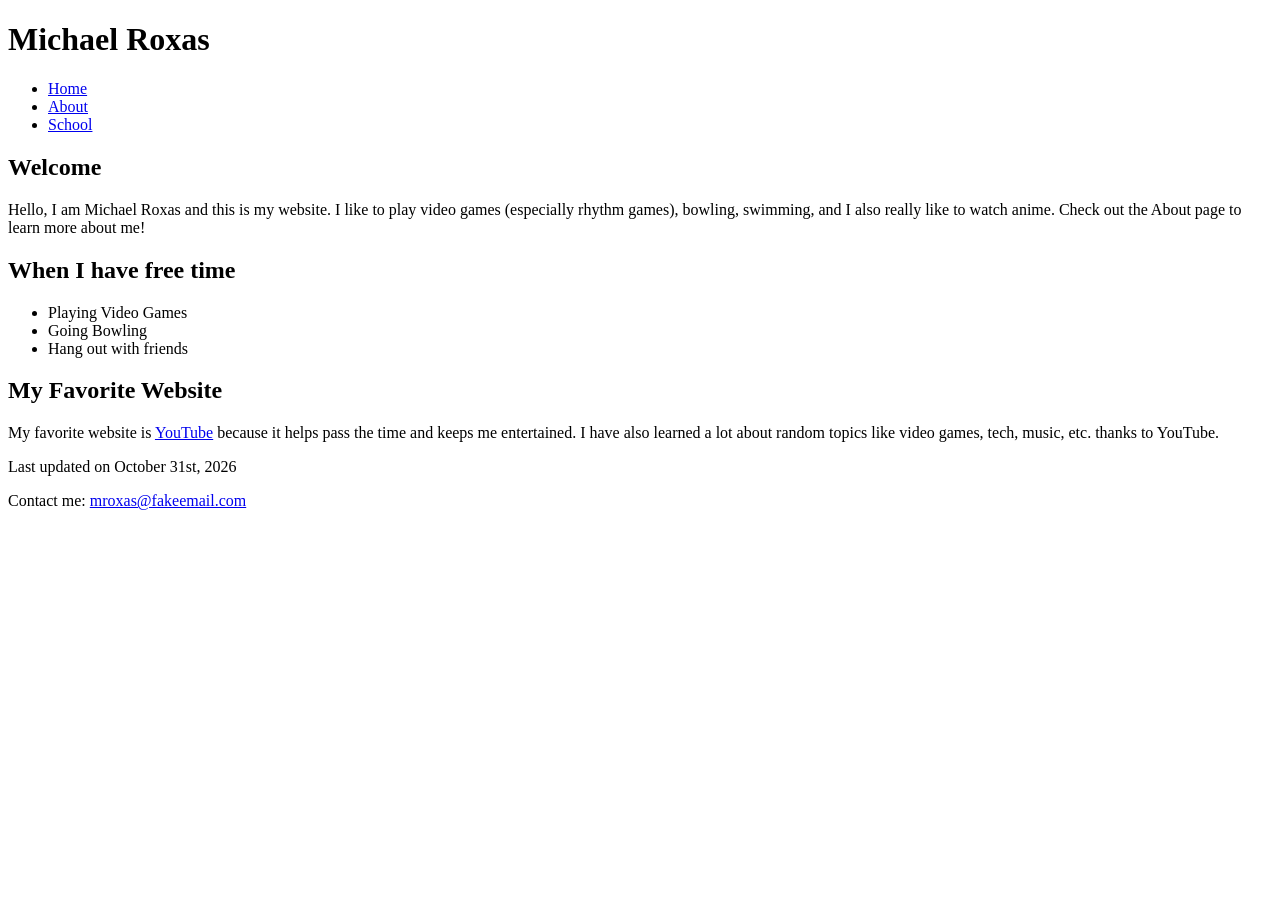
==== index.html @ 88060149 "Add files via upload" ====
<!DOCTYPE html>
<html lang="en">
  <head>
    <meta charset="utf-8" />
    <title>Michael Roxas</title>
    <link rel="stylesheet" href="styles.css" />
  </head>
  <body>
    <header>
      <h1>Michael Roxas</h1>
      <nav>
        <ul>
          <li><a href="index.html">Home</a></li>
          <li><a href="about.html">About</a></li>
          <li><a href="#">School</a></li>
        </ul>
      </nav>
    </header>

    <main>
      <h2>Welcome</h2>
      <p>
        Hello, I am Michael Roxas and this is my website. I like to play video
        games (especially rhythm games), bowling, swimming, and I also really
        like to watch anime. Check out the About page to learn more about me!
      </p>

      <h2>When I have free time</h2>
      <ul>
        <li>Playing Video Games</li>
        <li>Going Bowling</li>
        <li>Hang out with friends</li>
      </ul>

      <h2>My Favorite Website</h2>
      <p>
        My favorite website is
        <a href="https://www.youtube.com/">YouTube</a> because it helps pass the time and keeps me entertained. 
        I have also learned a lot about random topics like video games, tech, music, etc. thanks to YouTube.
      </p>
    </main>

    <footer>
      <p>Last updated on October 31st, 2026</p>
      <p>Contact me: <a href="mailto:mroxas@fakeemail.com">mroxas@fakeemail.com</a></p>
    </footer>
  </body>
</html>
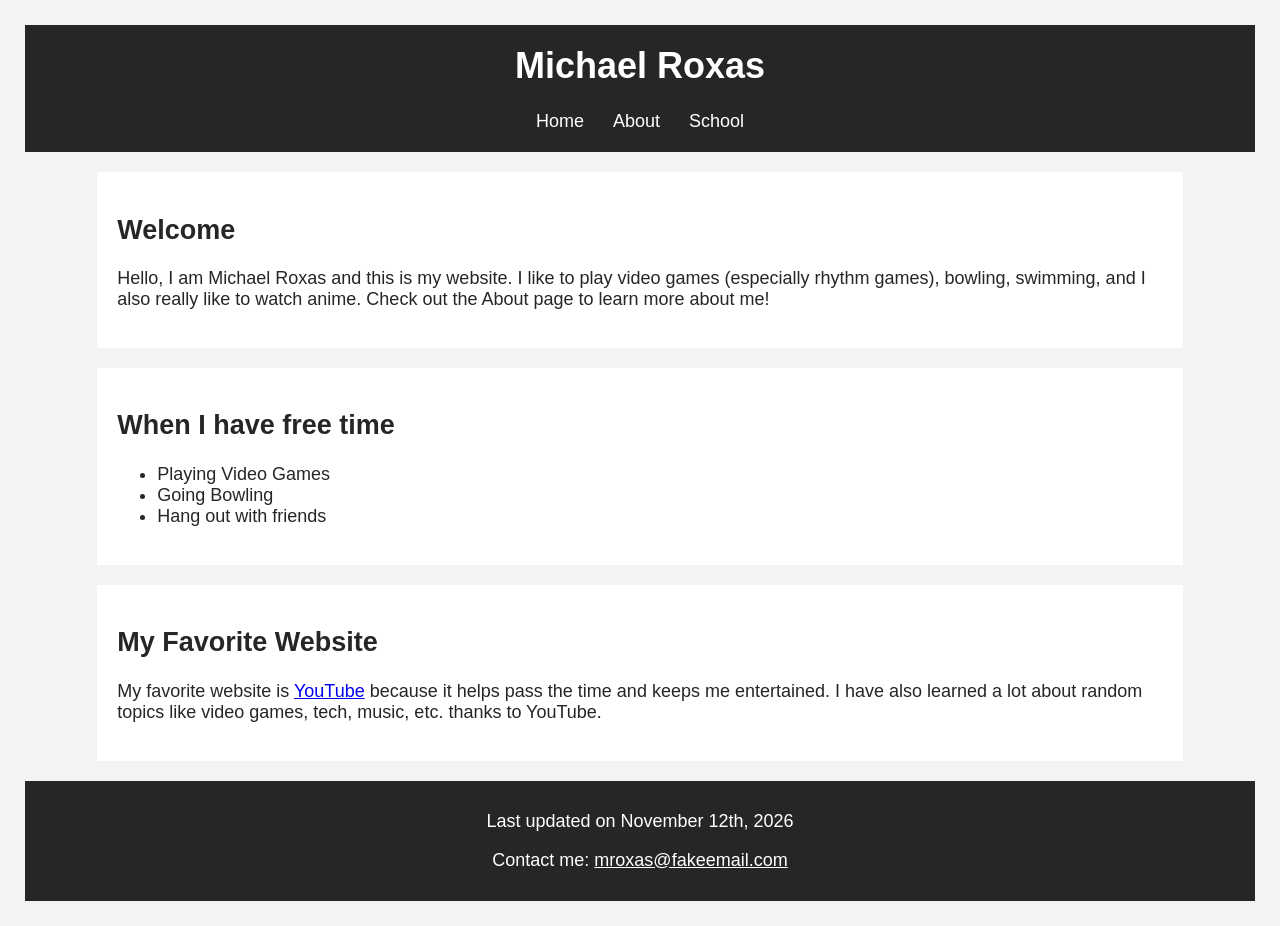
==== commit c0fd98be: "Add files via upload" ====
--- a/index.html
+++ b/index.html
@@ -1,9 +1,9 @@
 <!DOCTYPE html>
 <html lang="en">
   <head>
-    <meta charset="utf-8" />
+    <meta charset="utf-8">
     <title>Michael Roxas</title>
-    <link rel="stylesheet" href="styles.css" />
+    <link rel="stylesheet" href="styles.css">
   </head>
   <body>
     <header>
@@ -18,31 +18,37 @@
     </header>
 
     <main>
-      <h2>Welcome</h2>
-      <p>
-        Hello, I am Michael Roxas and this is my website. I like to play video
-        games (especially rhythm games), bowling, swimming, and I also really
-        like to watch anime. Check out the About page to learn more about me!
-      </p>
+      <section>
+        <h2>Welcome</h2>
+        <p>
+          Hello, I am Michael Roxas and this is my website. I like to play video
+          games (especially rhythm games), bowling, swimming, and I also really
+          like to watch anime. Check out the About page to learn more about me!
+        </p>
+      </section>
 
-      <h2>When I have free time</h2>
-      <ul>
-        <li>Playing Video Games</li>
-        <li>Going Bowling</li>
-        <li>Hang out with friends</li>
-      </ul>
+      <section>
+        <h2>When I have free time</h2>
+        <ul>
+          <li>Playing Video Games</li>
+          <li>Going Bowling</li>
+          <li>Hang out with friends</li>
+        </ul>
+      </section>
 
-      <h2>My Favorite Website</h2>
-      <p>
-        My favorite website is
-        <a href="https://www.youtube.com/">YouTube</a> because it helps pass the time and keeps me entertained. 
-        I have also learned a lot about random topics like video games, tech, music, etc. thanks to YouTube.
-      </p>
+      <section>
+        <h2>My Favorite Website</h2>
+        <p>
+          My favorite website is
+          <a href="https://www.youtube.com/">YouTube</a> because it helps pass the time and keeps me entertained.
+          I have also learned a lot about random topics like video games, tech, music, etc. thanks to YouTube.
+        </p>
+      </section>
     </main>
 
     <footer>
-      <p>Last updated on October 31st, 2026</p>
+      <p>Last updated on November 12th, 2026</p>
       <p>Contact me: <a href="mailto:mroxas@fakeemail.com">mroxas@fakeemail.com</a></p>
     </footer>
   </body>
-</html>+</html>
--- a/styles.css
+++ b/styles.css
@@ -0,0 +1,62 @@
+/* Body */
+body {
+  font-family: Calibri, Helvetica, sans-serif;
+  font-size: 18px;
+  color: #262626;
+  background-color: #f2f4f2;
+  padding: 25px;
+  margin: 0;
+}
+
+/* Header */
+header {
+  background-color: #262626;
+  color: #ffffff;
+  padding: 20px;
+  text-align: center;
+}
+
+/* Main heading */
+h1 {
+  font-size: 2em;
+  color: #ffffff;
+  margin-top: 0;
+}
+
+/* Navigation list */
+nav ul {
+  list-style-type: none;
+  padding: 0;
+  margin: 15px 0 0;
+}
+
+nav ul li {
+  display: inline;
+  margin: 0 12px;
+}
+
+nav a {
+  color: #ffffff;
+  text-decoration: none;
+}
+
+/* Sections */
+section {
+  background-color: #ffffff;
+  width: 85%;
+  margin: 20px auto;
+  padding: 20px;
+}
+
+/* Footer */
+footer {
+  background-color: #262626;
+  color: #ffffff;
+  text-align: center;
+  padding: 12px;
+  margin-top: 20px;
+}
+
+footer a {
+  color: #ffffff;
+}
